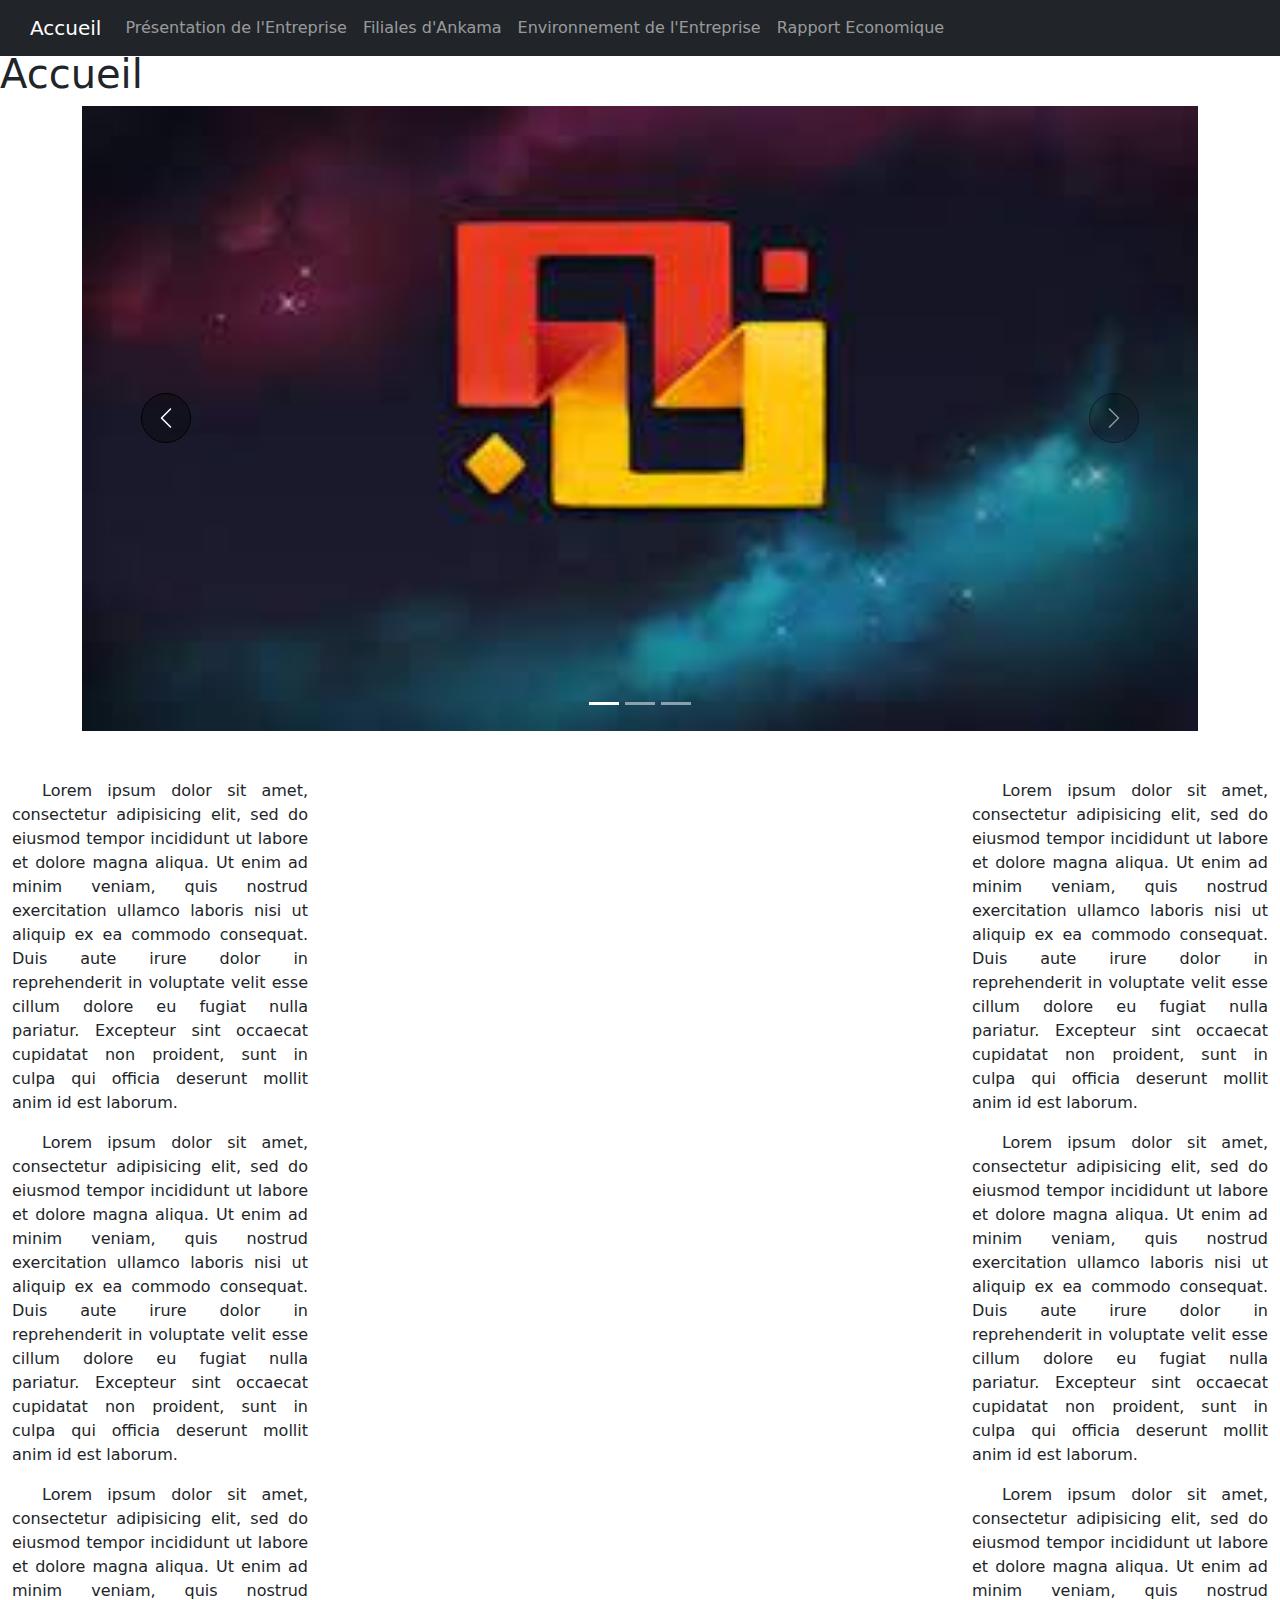
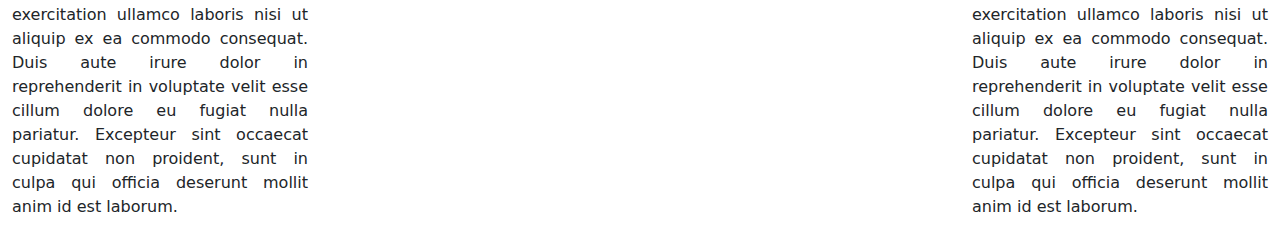
==== index.html @ e13b06f6 "Merge branch 'main' of https://github.com/VillerotJustin/SAE_S1.06-A1 into main" ====
<!DOCTYPE html>
<html lang="fr">
  <head>
    <meta charset="utf-8">
    <title>Ankama</title>
    <link rel="stylesheet" href="https://cdn.jsdelivr.net/npm/bootstrap-icons@1.5.0/font/bootstrap-icons.css">
    <link rel="icon" type="image/ico" href="Docs/favicon.ico">
    <link href="Docs/bootstrap/css/bootstrap.css" rel="stylesheet">
    <script src="Docs/bootstrap/js/bootstrap.js" integrity="sha384-ka7Sk0Gln4gmtz2MlQnikT1wXgYsOg+OMhuP+IlRH9sENBO0LRn5q+8nbTov4+1p" crossorigin="anonymous"></script>
    <link href="styles.css" rel="stylesheet">
    <meta name="viewport" content="width=device-width, initial-scale=1">
    <script src="https://cdn.jsdelivr.net/npm/bootstrap@5.1.3/dist/js/bootstrap.bundle.min.js" integrity="sha384-ka7Sk0Gln4gmtz2MlQnikT1wXgYsOg+OMhuP+IlRH9sENBO0LRn5q+8nbTov4+1p" crossorigin="anonymous"></script>
    <style>
    .carousel-control-prev{ opacity:1 !important;color:red;}
</style>
  </head>
  <body>
      <nav class="navbar navbar-expand-lg navbar-dark bg-dark fixed-top">
          <a class="navbar-brand homenav" href="index.html">Accueil</a>
          <button class="navbar-toggler" type="button" data-toggle="collapse" data-target="#navbarNav" aria-expanded="false" aria-label="Toggle navigation">
            <span class="navbar-toggler-icon"></span>
          </button>
          <div class="collapse navbar-collapse" id="navbarNavDropdown">
            <ul class="navbar-nav">
              <li class="nav-item active">
                <a class="nav-link" href="Justin.html">Présentation de l'Entreprise</a>
              </li>
              <li class="nav-item">
                <a class="nav-link" href="Nicolas.html">Filiales d'Ankama</a>
              </li>
              <li class="nav-item">
                <a class="nav-link" href="Jarod.html">Environnement de l'Entreprise</a>
              </li>
              <li class="nav-item">
                <a class="nav-link" href="Simon.html">Rapport Economique</a>
              </li>
            </ul>
          </div>
        </nav>
        <div class="top">
            <h1>Accueil</h1>
            <div class="container">
            <div id="carouselExampleIndicators" class="carousel slide" data-bs-ride="carousel">
              <div class="carousel-indicators">
                <button type="button" data-bs-target="#carouselExampleIndicators" data-bs-slide-to="0" class="active" aria-current="true" aria-label="Slide 1"></button>
                <button type="button" data-bs-target="#carouselExampleIndicators" data-bs-slide-to="1" aria-label="Slide 2"></button>
                <button type="button" data-bs-target="#carouselExampleIndicators" data-bs-slide-to="2" aria-label="Slide 3"></button>
              </div>
              <div class="carousel-inner">
                <div class="carousel-item active">
                  <img src="Docs/Logo_Ankama.jpg" alt="logo Ankama" class="d-block w-100">
                </div>
                <div class="carousel-item">
                  <img src="Docs/Logo_Wakfu.jpg" alt="wakfu"class="d-block w-100">
                </div>
                <div class="carousel-item">
                  <img src="Docs/image_top.jpg" alt="Dofus" class="d-block w-100">
                </div>
              </div>
              <button class="carousel-control-prev" type="button" data-bs-target="#carouselExampleIndicators" data-bs-slide="prev">
                <span class="carousel-control-prev-icon" aria-hidden="true"></span>
                <span class="visually-hidden bg">Previous</span>
              </button>
              <button class="carousel-control-next" type="button" data-bs-target="#carouselExampleIndicators" data-bs-slide="next">
                <span class="carousel-control-next-icon" aria-hidden="true"></span>
                <span class="visually-hidden">Next</span>
              </button>
            </div>
          </div>
        </div>
        <div class="container-xxl">
          <div class="row mt-5">
            <div class="col-3">
              <div>
              <p>Lorem ipsum dolor sit amet, consectetur adipisicing elit, sed do eiusmod
                tempor incididunt ut labore et dolore magna aliqua. Ut enim ad minim veniam,
                quis nostrud exercitation ullamco laboris nisi ut aliquip ex ea commodo
                consequat. Duis aute irure dolor in reprehenderit in voluptate velit esse
                cillum dolore eu fugiat nulla pariatur. Excepteur sint occaecat cupidatat non
                proident, sunt in culpa qui officia deserunt mollit anim id est laborum.<br></p>
                </div>
                <div>
                <p>Lorem ipsum dolor sit amet, consectetur adipisicing elit, sed do eiusmod
                  tempor incididunt ut labore et dolore magna aliqua. Ut enim ad minim veniam,
                  quis nostrud exercitation ullamco laboris nisi ut aliquip ex ea commodo
                  consequat. Duis aute irure dolor in reprehenderit in voluptate velit esse
                  cillum dolore eu fugiat nulla pariatur. Excepteur sint occaecat cupidatat non
                  proident, sunt in culpa qui officia deserunt mollit anim id est laborum.<br></p>
                  </div>
                  <div>
                  <p>Lorem ipsum dolor sit amet, consectetur adipisicing elit, sed do eiusmod
                    tempor incididunt ut labore et dolore magna aliqua. Ut enim ad minim veniam,
                    quis nostrud exercitation ullamco laboris nisi ut aliquip ex ea commodo
                    consequat. Duis aute irure dolor in reprehenderit in voluptate velit esse
                    cillum dolore eu fugiat nulla pariatur. Excepteur sint occaecat cupidatat non
                    proident, sunt in culpa qui officia deserunt mollit anim id est laborum.</p></div>
                  </div>
              <div class="col-1">
              </div>
              <div class="col-4">
              </div>
              <div class="col-1">
              </div>
              <div class="col-3">
                <div>
                <p>Lorem ipsum dolor sit amet, consectetur adipisicing elit, sed do eiusmod
                  tempor incididunt ut labore et dolore magna aliqua. Ut enim ad minim veniam,
                  quis nostrud exercitation ullamco laboris nisi ut aliquip ex ea commodo
                  consequat. Duis aute irure dolor in reprehenderit in voluptate velit esse
                  cillum dolore eu fugiat nulla pariatur. Excepteur sint occaecat cupidatat non
                  proident, sunt in culpa qui officia deserunt mollit anim id est laborum.<br></p>
                </div>
                <div>
                  <p>Lorem ipsum dolor sit amet, consectetur adipisicing elit, sed do eiusmod
                    tempor incididunt ut labore et dolore magna aliqua. Ut enim ad minim veniam,
                    quis nostrud exercitation ullamco laboris nisi ut aliquip ex ea commodo
                    consequat. Duis aute irure dolor in reprehenderit in voluptate velit esse
                    cillum dolore eu fugiat nulla pariatur. Excepteur sint occaecat cupidatat non
                    proident, sunt in culpa qui officia deserunt mollit anim id est laborum.</p>
                  </div>
                  <div>
                    <p>Lorem ipsum dolor sit amet, consectetur adipisicing elit, sed do eiusmod
                      tempor incididunt ut labore et dolore magna aliqua. Ut enim ad minim veniam,
                      quis nostrud exercitation ullamco laboris nisi ut aliquip ex ea commodo
                      consequat. Duis aute irure dolor in reprehenderit in voluptate velit esse
                      cillum dolore eu fugiat nulla pariatur. Excepteur sint occaecat cupidatat non
                      proident, sunt in culpa qui officia deserunt mollit anim id est laborum.<br></p>
                    </div>
                  </div>
              </div>
          </div>
  </body>
</html>
---- styles.css ----
p {
	text-align:	justify;
	text-indent: 30px;
}

hr {
	color: black;
	height: 3px;
	padding: 0 4px;
  	margin: $hr-margin-y 0;
  	background-color: currentColor;
  	border: 0;
  	opacity: 1;

}

.pl-1 {
	padding-left: ($spacer * .5) !important;
}

.homenav{
	padding-left: 30px;
}
.citation{
	color: grey;
	border: 1px dashed grey;
	padding: 5px;
}
.italic{
	font-style: italic;
}
.top{
	margin-top: 50px;
}

.lien{
	text-decoration: none;
	transition: 1s;
	color: red;
	border: 3px solid;
}

.lien:hover{
	color: white;
}

.droite{
	text-align: right;
}

.gauche{
	text-align: left;
}

.item {
    display: none;
    position: relative;
    .transition(.4s ease-in-out left);
}	

.carousel-control-prev-icon, .carousel-control-next-icon {
    height: 50px;
    width: 50px;
    outline: black;
    background-color: rgba(0, 0, 0, 0.3);
    background-size: 50%, 50%;
    border-radius: 50%;
    border: 1px solid black;
}

img.displayed {
    display: block;
    margin-left: auto;
    margin-right: auto
	}
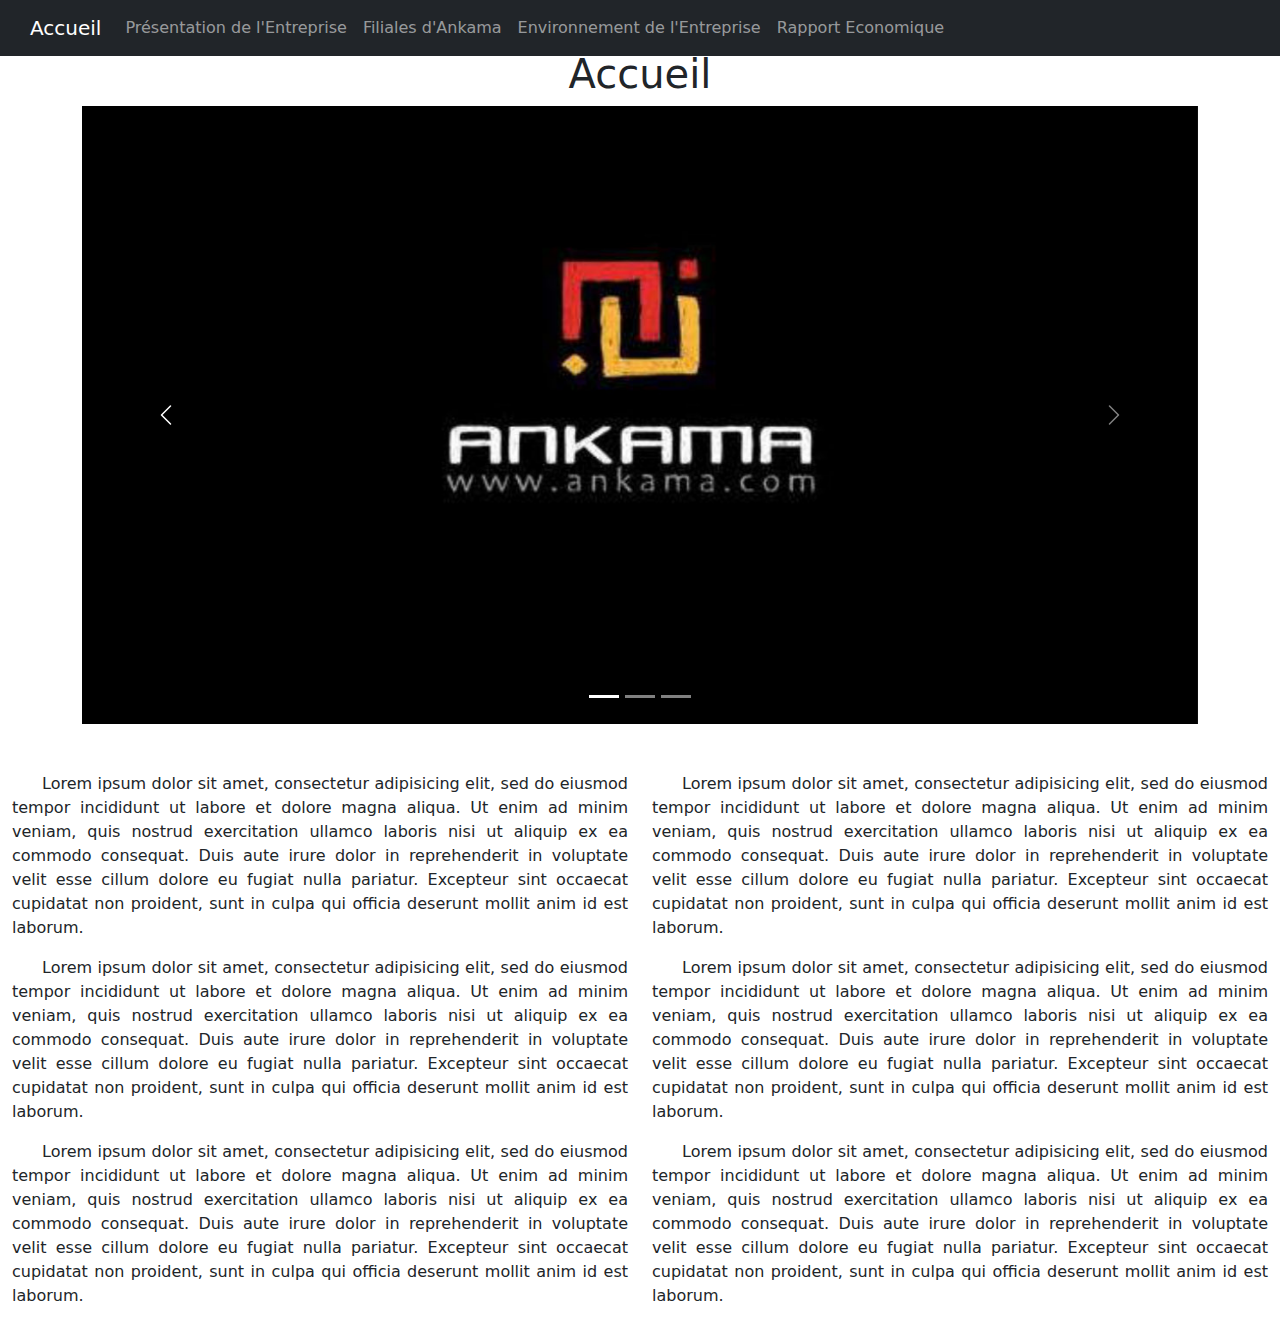
==== commit 1c4ea5e8: "modif" ====
--- a/index.html
+++ b/index.html
@@ -48,13 +48,13 @@
               </div>
               <div class="carousel-inner">
                 <div class="carousel-item active">
-                  <img src="Docs/Logo_Ankama.jpg" alt="logo Ankama" class="d-block w-100">
+                  <img src="Docs/Logo_AnkamaReel.jpg" alt="logo Ankama" class="d-block w-100" height="618">
                 </div>
                 <div class="carousel-item">
-                  <img src="Docs/Logo_Wakfu.jpg" alt="wakfu"class="d-block w-100">
+                  <img src="Docs/Wakfu_Logo.png" alt="wakfu"class="d-block w-100" height="618">
                 </div>
                 <div class="carousel-item">
-                  <img src="Docs/image_top.jpg" alt="Dofus" class="d-block w-100">
+                  <img src="Docs/image_top.jpg" alt="Dofus" class="d-block w-100" height="618">
                 </div>
               </div>
               <button class="carousel-control-prev" type="button" data-bs-target="#carouselExampleIndicators" data-bs-slide="prev">
@@ -70,7 +70,7 @@
         </div>
         <div class="container-xxl">
           <div class="row mt-5">
-            <div class="col-3">
+            <div class="col-6">
               <div>
               <p>Lorem ipsum dolor sit amet, consectetur adipisicing elit, sed do eiusmod
                 tempor incididunt ut labore et dolore magna aliqua. Ut enim ad minim veniam,
@@ -95,13 +95,7 @@
                     cillum dolore eu fugiat nulla pariatur. Excepteur sint occaecat cupidatat non
                     proident, sunt in culpa qui officia deserunt mollit anim id est laborum.</p></div>
                   </div>
-              <div class="col-1">
-              </div>
-              <div class="col-4">
-              </div>
-              <div class="col-1">
-              </div>
-              <div class="col-3">
+              <div class="col-6">
                 <div>
                 <p>Lorem ipsum dolor sit amet, consectetur adipisicing elit, sed do eiusmod
                   tempor incididunt ut labore et dolore magna aliqua. Ut enim ad minim veniam,
--- a/styles.css
+++ b/styles.css
@@ -56,7 +56,7 @@
     display: none;
     position: relative;
     .transition(.4s ease-in-out left);
-}	
+}
 
 .carousel-control-prev-icon, .carousel-control-next-icon {
     height: 50px;
@@ -66,6 +66,7 @@
     background-size: 50%, 50%;
     border-radius: 50%;
     border: 1px solid black;
+<<<<<<< Updated upstream
 }
 
 img.displayed {
@@ -73,3 +74,14 @@
     margin-left: auto;
     margin-right: auto
 	}
+
+.citaion{
+	text-align: center;
+}
+
+h1{
+	text-align: center;
+}
+=======
+}
+>>>>>>> Stashed changes
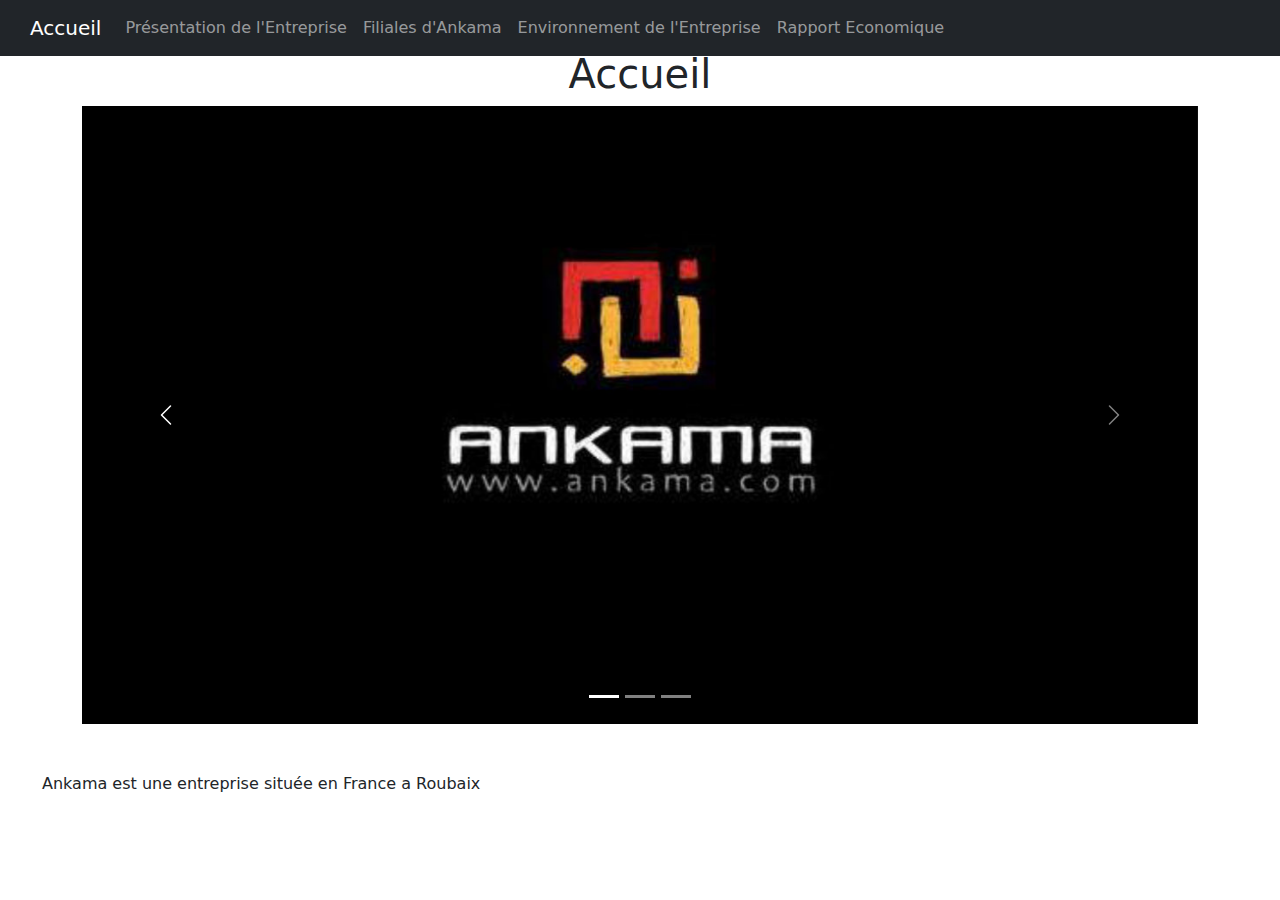
==== commit d03825db: "Update index.html" ====
--- a/index.html
+++ b/index.html
@@ -51,7 +51,7 @@
                   <img src="Docs/Logo_AnkamaReel.jpg" alt="logo Ankama" class="d-block w-100" height="618">
                 </div>
                 <div class="carousel-item">
-                  <img src="Docs/Wakfu_Logo.png" alt="wakfu"class="d-block w-100" height="618">
+                  <img src="Docs/Wakfu_Logo.png" alt="wakfu" class="d-block w-100" height="618">
                 </div>
                 <div class="carousel-item">
                   <img src="Docs/image_top.jpg" alt="Dofus" class="d-block w-100" height="618">
@@ -72,56 +72,10 @@
           <div class="row mt-5">
             <div class="col-6">
               <div>
-              <p>Lorem ipsum dolor sit amet, consectetur adipisicing elit, sed do eiusmod
-                tempor incididunt ut labore et dolore magna aliqua. Ut enim ad minim veniam,
-                quis nostrud exercitation ullamco laboris nisi ut aliquip ex ea commodo
-                consequat. Duis aute irure dolor in reprehenderit in voluptate velit esse
-                cillum dolore eu fugiat nulla pariatur. Excepteur sint occaecat cupidatat non
-                proident, sunt in culpa qui officia deserunt mollit anim id est laborum.<br></p>
+              <p>Ankama est une entreprise située en France a Roubaix<br></p>
                 </div>
-                <div>
-                <p>Lorem ipsum dolor sit amet, consectetur adipisicing elit, sed do eiusmod
-                  tempor incididunt ut labore et dolore magna aliqua. Ut enim ad minim veniam,
-                  quis nostrud exercitation ullamco laboris nisi ut aliquip ex ea commodo
-                  consequat. Duis aute irure dolor in reprehenderit in voluptate velit esse
-                  cillum dolore eu fugiat nulla pariatur. Excepteur sint occaecat cupidatat non
-                  proident, sunt in culpa qui officia deserunt mollit anim id est laborum.<br></p>
-                  </div>
-                  <div>
-                  <p>Lorem ipsum dolor sit amet, consectetur adipisicing elit, sed do eiusmod
-                    tempor incididunt ut labore et dolore magna aliqua. Ut enim ad minim veniam,
-                    quis nostrud exercitation ullamco laboris nisi ut aliquip ex ea commodo
-                    consequat. Duis aute irure dolor in reprehenderit in voluptate velit esse
-                    cillum dolore eu fugiat nulla pariatur. Excepteur sint occaecat cupidatat non
-                    proident, sunt in culpa qui officia deserunt mollit anim id est laborum.</p></div>
-                  </div>
-              <div class="col-6">
-                <div>
-                <p>Lorem ipsum dolor sit amet, consectetur adipisicing elit, sed do eiusmod
-                  tempor incididunt ut labore et dolore magna aliqua. Ut enim ad minim veniam,
-                  quis nostrud exercitation ullamco laboris nisi ut aliquip ex ea commodo
-                  consequat. Duis aute irure dolor in reprehenderit in voluptate velit esse
-                  cillum dolore eu fugiat nulla pariatur. Excepteur sint occaecat cupidatat non
-                  proident, sunt in culpa qui officia deserunt mollit anim id est laborum.<br></p>
-                </div>
-                <div>
-                  <p>Lorem ipsum dolor sit amet, consectetur adipisicing elit, sed do eiusmod
-                    tempor incididunt ut labore et dolore magna aliqua. Ut enim ad minim veniam,
-                    quis nostrud exercitation ullamco laboris nisi ut aliquip ex ea commodo
-                    consequat. Duis aute irure dolor in reprehenderit in voluptate velit esse
-                    cillum dolore eu fugiat nulla pariatur. Excepteur sint occaecat cupidatat non
-                    proident, sunt in culpa qui officia deserunt mollit anim id est laborum.</p>
-                  </div>
-                  <div>
-                    <p>Lorem ipsum dolor sit amet, consectetur adipisicing elit, sed do eiusmod
-                      tempor incididunt ut labore et dolore magna aliqua. Ut enim ad minim veniam,
-                      quis nostrud exercitation ullamco laboris nisi ut aliquip ex ea commodo
-                      consequat. Duis aute irure dolor in reprehenderit in voluptate velit esse
-                      cillum dolore eu fugiat nulla pariatur. Excepteur sint occaecat cupidatat non
-                      proident, sunt in culpa qui officia deserunt mollit anim id est laborum.<br></p>
-                    </div>
-                  </div>
-              </div>
+            </div>
           </div>
+      </div>
   </body>
 </html>
--- a/styles.css
+++ b/styles.css
@@ -82,6 +82,3 @@
 h1{
 	text-align: center;
 }
-=======
-}
->>>>>>> Stashed changes
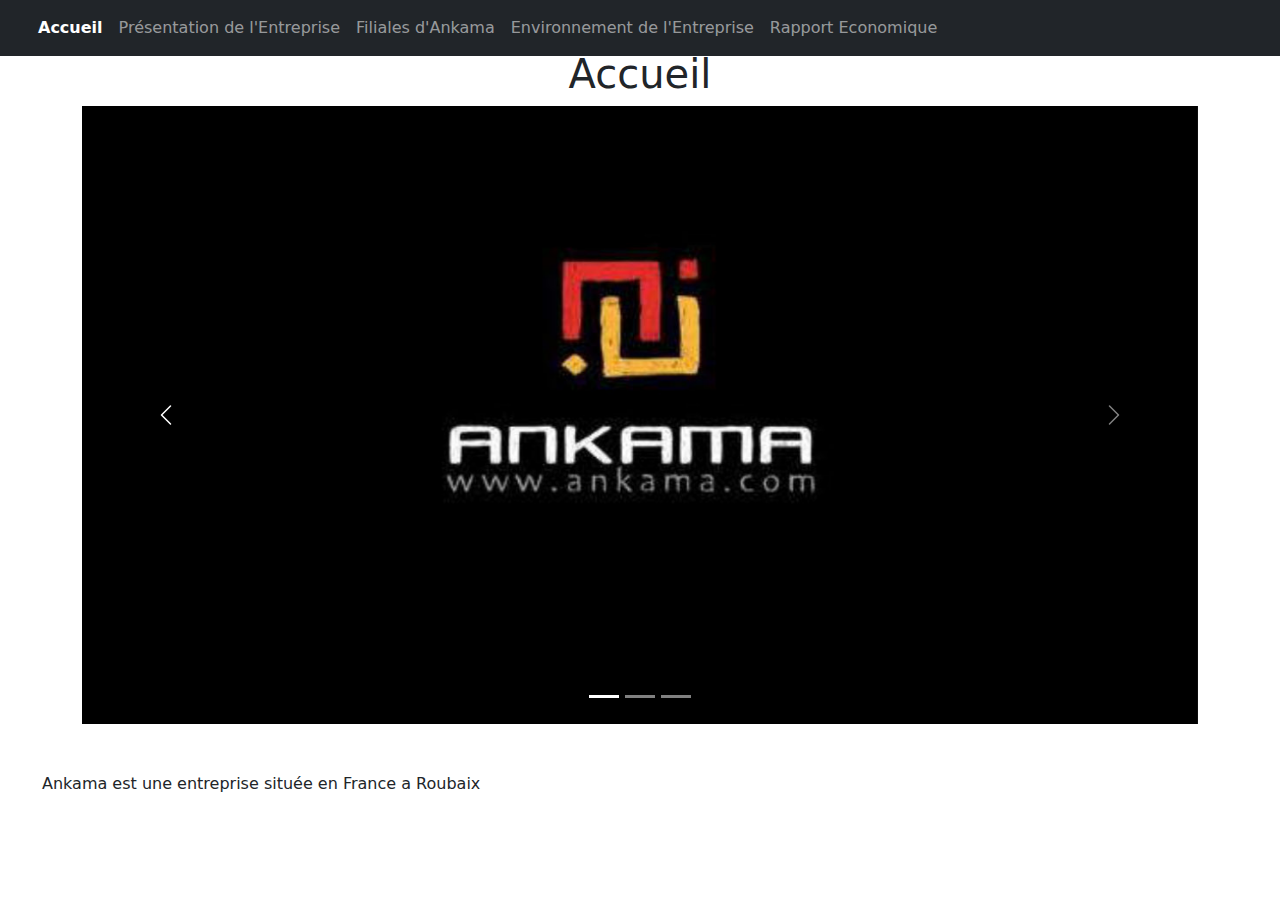
==== commit 8d3cf149: "update navbar" ====
--- a/index.html
+++ b/index.html
@@ -15,28 +15,25 @@
 </style>
   </head>
   <body>
-      <nav class="navbar navbar-expand-lg navbar-dark bg-dark fixed-top">
-          <a class="navbar-brand homenav" href="index.html">Accueil</a>
-          <button class="navbar-toggler" type="button" data-toggle="collapse" data-target="#navbarNav" aria-expanded="false" aria-label="Toggle navigation">
-            <span class="navbar-toggler-icon"></span>
-          </button>
-          <div class="collapse navbar-collapse" id="navbarNavDropdown">
-            <ul class="navbar-nav">
-              <li class="nav-item active">
-                <a class="nav-link" href="Justin.html">Présentation de l'Entreprise</a>
-              </li>
-              <li class="nav-item">
-                <a class="nav-link" href="Nicolas.html">Filiales d'Ankama</a>
-              </li>
-              <li class="nav-item">
-                <a class="nav-link" href="Jarod.html">Environnement de l'Entreprise</a>
-              </li>
-              <li class="nav-item">
-                <a class="nav-link" href="Simon.html">Rapport Economique</a>
-              </li>
-            </ul>
-          </div>
-        </nav>
+    <nav class="navbar navbar-expand-lg navbar-dark bg-dark fixed-top">
+      <ul class="navbar-nav homenav">
+        <li class="nav-item">
+          <strong><a class="nav-link text-white" href="index.html">Accueil</a></strong>
+        </li>
+        <li class="nav-item">
+          <a class="nav-link" href="Justin.html">Présentation de l'Entreprise</a>
+        </li>
+        <li class="nav-item">
+          <a class="nav-link" href="Nicolas.html">Filiales d'Ankama</a>
+        </li>
+        <li class="nav-item">
+          <a class="nav-link" href="Jarod.html">Environnement de l'Entreprise</a>
+        </li>
+        <li class="nav-item">
+          <a class="nav-link" href="Simon.html">Rapport Economique</a>
+        </li>
+      </ul>
+    </nav>
         <div class="top">
             <h1>Accueil</h1>
             <div class="container">
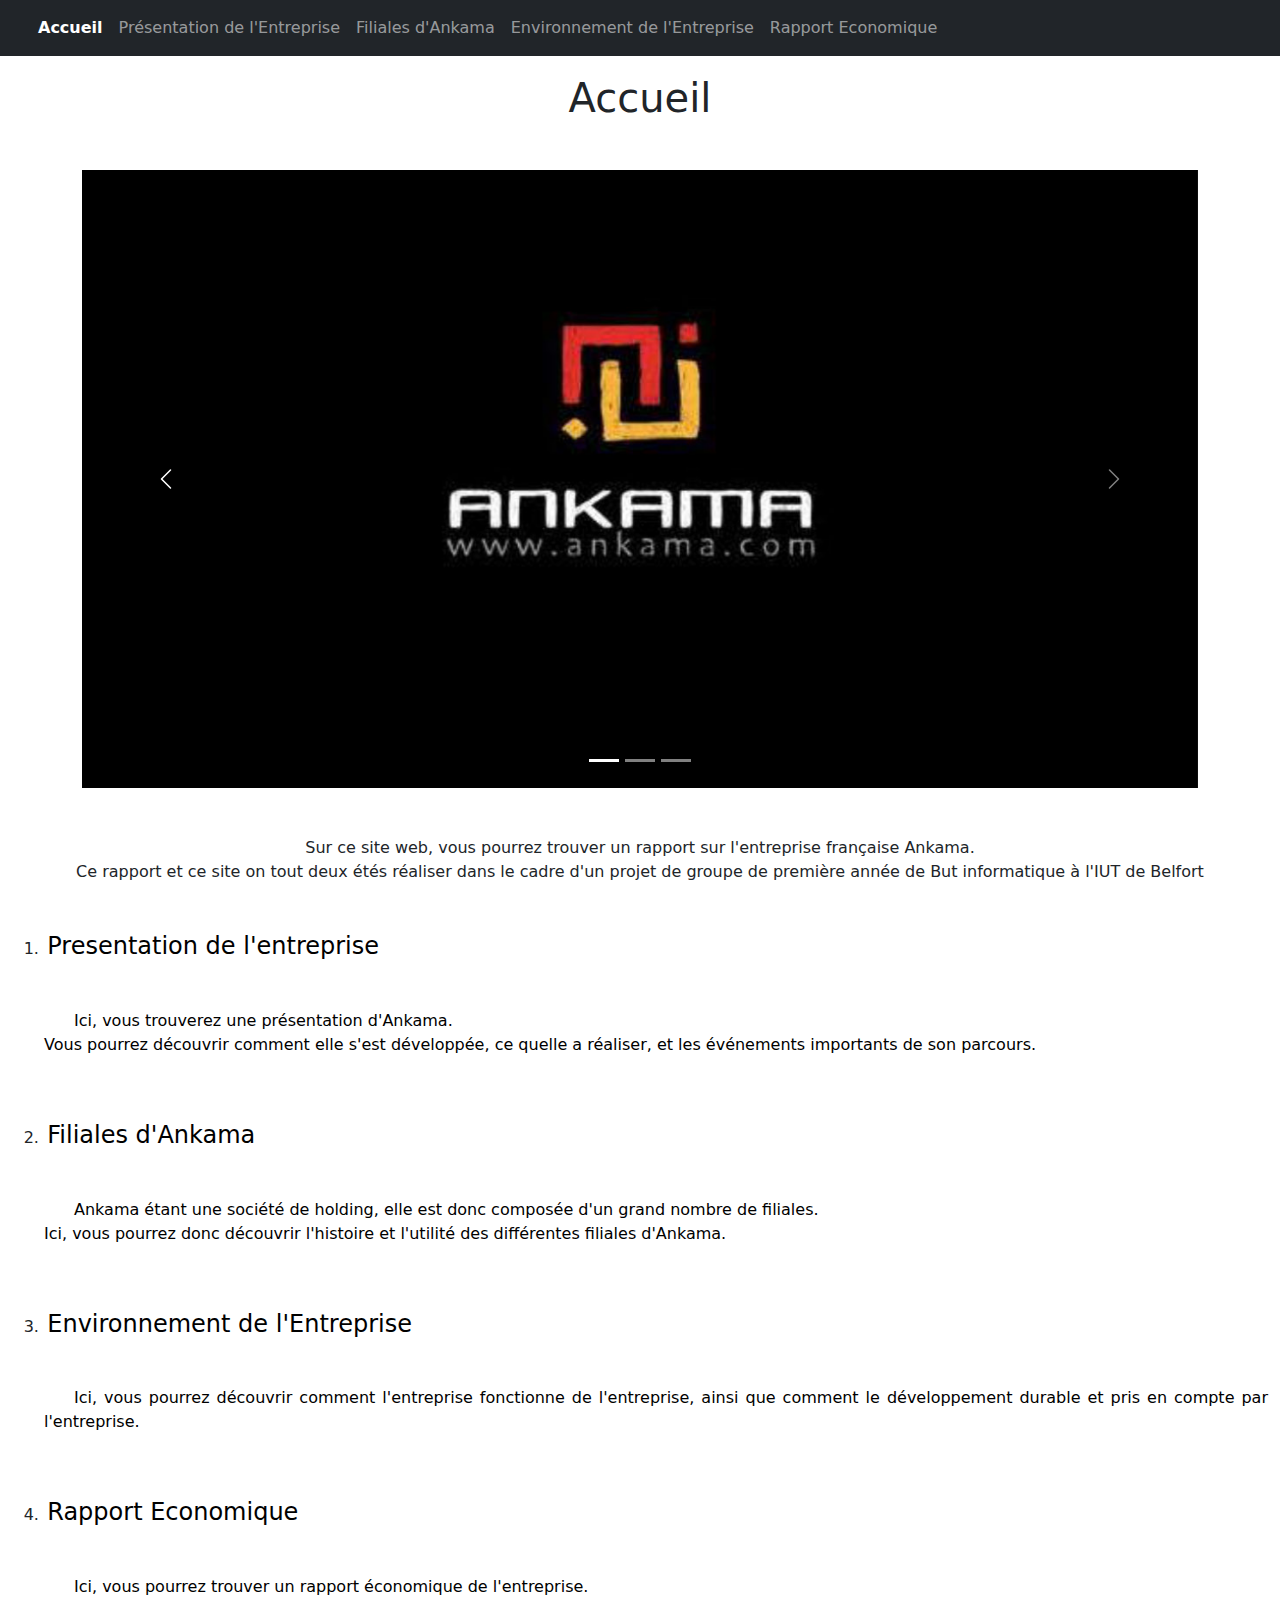
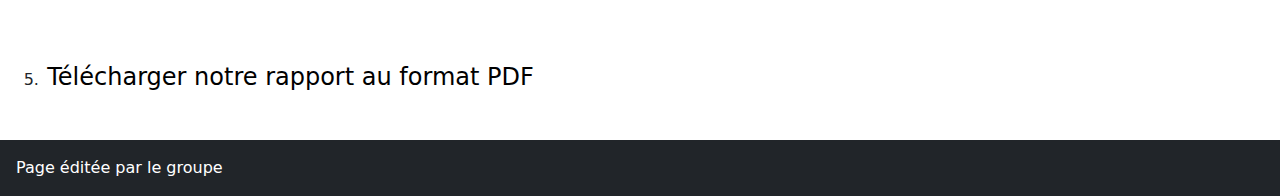
==== commit c247cf22: "Index.html" ====
--- a/index.html
+++ b/index.html
@@ -35,7 +35,8 @@
       </ul>
     </nav>
         <div class="top">
-            <h1>Accueil</h1>
+          <br>
+            <h1 class="mb-5">Accueil</h1>
             <div class="container">
             <div id="carouselExampleIndicators" class="carousel slide" data-bs-ride="carousel">
               <div class="carousel-indicators">
@@ -66,13 +67,90 @@
           </div>
         </div>
         <div class="container-xxl">
-          <div class="row mt-5">
-            <div class="col-6">
-              <div>
-              <p>Ankama est une entreprise située en France a Roubaix<br></p>
-                </div>
+          <div class="row mt-5"></div>
+            <div class="teamcenter">
+              Sur ce site web, vous pourrez trouver un rapport sur l'entreprise française Ankama.<br>
+              Ce rapport et ce site on tout deux étés réaliser dans le cadre d'un projet de groupe de première année de But informatique à l'IUT de Belfort
+            
             </div>
-          </div>
+
+
+          <ol>
+            <li>
+              <a class="lienAc" href="Justin.html">
+              <h4 class="row mt-5">
+                &nbsp; Presentation de l'entreprise
+              </h4>
+              <div class="row mt-5">
+                <p>
+                  Ici, vous trouverez une présentation d'Ankama. <br>
+                  Vous pourrez découvrir comment elle s'est développée, ce quelle a réaliser, et les événements importants de son parcours.
+                </p>
+              </div>
+              </a>
+            </li>
+              
+            <li>
+              <a href="Nicolas.html" class="lienAc">
+              <h4 class="row mt-5">
+                &nbsp; Filiales d'Ankama
+              </h4>
+              <div class="row mt-5">
+                <p>
+                  Ankama étant une société de holding, elle est donc composée d'un grand nombre de filiales.<br>
+                  Ici, vous pourrez donc découvrir l'histoire et l'utilité des différentes filiales d'Ankama.
+                </p>
+              </div>
+              </a>
+            </li>
+
+            <li>
+              <a class="lienAc" href="Jarod.html">
+              <h4 class="row mt-5">
+                &nbsp; Environnement de l'Entreprise
+              </h4>
+              <div class="row mt-5">
+                <p>
+                  Ici, vous pourrez découvrir comment l'entreprise fonctionne de l'entreprise, ainsi que comment le développement durable et pris en compte par l'entreprise.
+                  
+                </p>
+              </div>
+              </a>
+            </li>
+            
+            <li>
+              <a class="lienAc" href="Simon.html">
+              <h4 class="row mt-5">
+                &nbsp; Rapport Economique
+              </h4>
+              <div class="row mt-5">
+                <p>
+                  Ici, vous pourrez trouver un rapport économique de l'entreprise.
+                </p>
+              </div>
+              </a>
+            </li>
+
+            <li>
+              <a class="lienAc" href="Docs/Kohler_SAE106_A1_Ankama.pdf" download>
+              <h4 class="row my-5">
+                &nbsp; Télécharger notre rapport au format PDF
+              </h4>
+              </a>
+            </li>
+
+          </ol>
+
+
       </div>
+      <div class="container-fluid">
+      <div class="row">
+        <div class="col-12 p-3 bg-dark text-white">
+          Page éditée par le groupe
+        </div>
+      </div>
+    </div>
+
+    <script src="https://cdn.jsdelivr.net/npm/bootstrap@5.1.3/dist/js/bootstrap.bundle.min.js" integrity="sha384-ka7Sk0Gln4gmtz2MlQnikT1wXgYsOg+OMhuP+IlRH9sENBO0LRn5q+8nbTov4+1p" crossorigin="anonymous"></script>
   </body>
 </html>
--- a/styles.css
+++ b/styles.css
@@ -13,6 +13,10 @@
   	opacity: 1;
 
 }
+.lienAc {
+	color: black;
+	text-decoration: none;
+}
 
 .pl-1 {
 	padding-left: ($spacer * .5) !important;
@@ -25,6 +29,7 @@
 	color: grey;
 	border: 1px dashed grey;
 	padding: 5px;
+	text-align: center;
 }
 .italic{
 	font-style: italic;
@@ -66,7 +71,10 @@
     background-size: 50%, 50%;
     border-radius: 50%;
     border: 1px solid black;
-<<<<<<< Updated upstream
+}
+
+.teamcenter {
+	text-align: center;
 }
 
 img.displayed {
@@ -75,10 +83,6 @@
     margin-right: auto
 	}
 
-.citaion{
-	text-align: center;
-}
-
 h1{
 	text-align: center;
 }
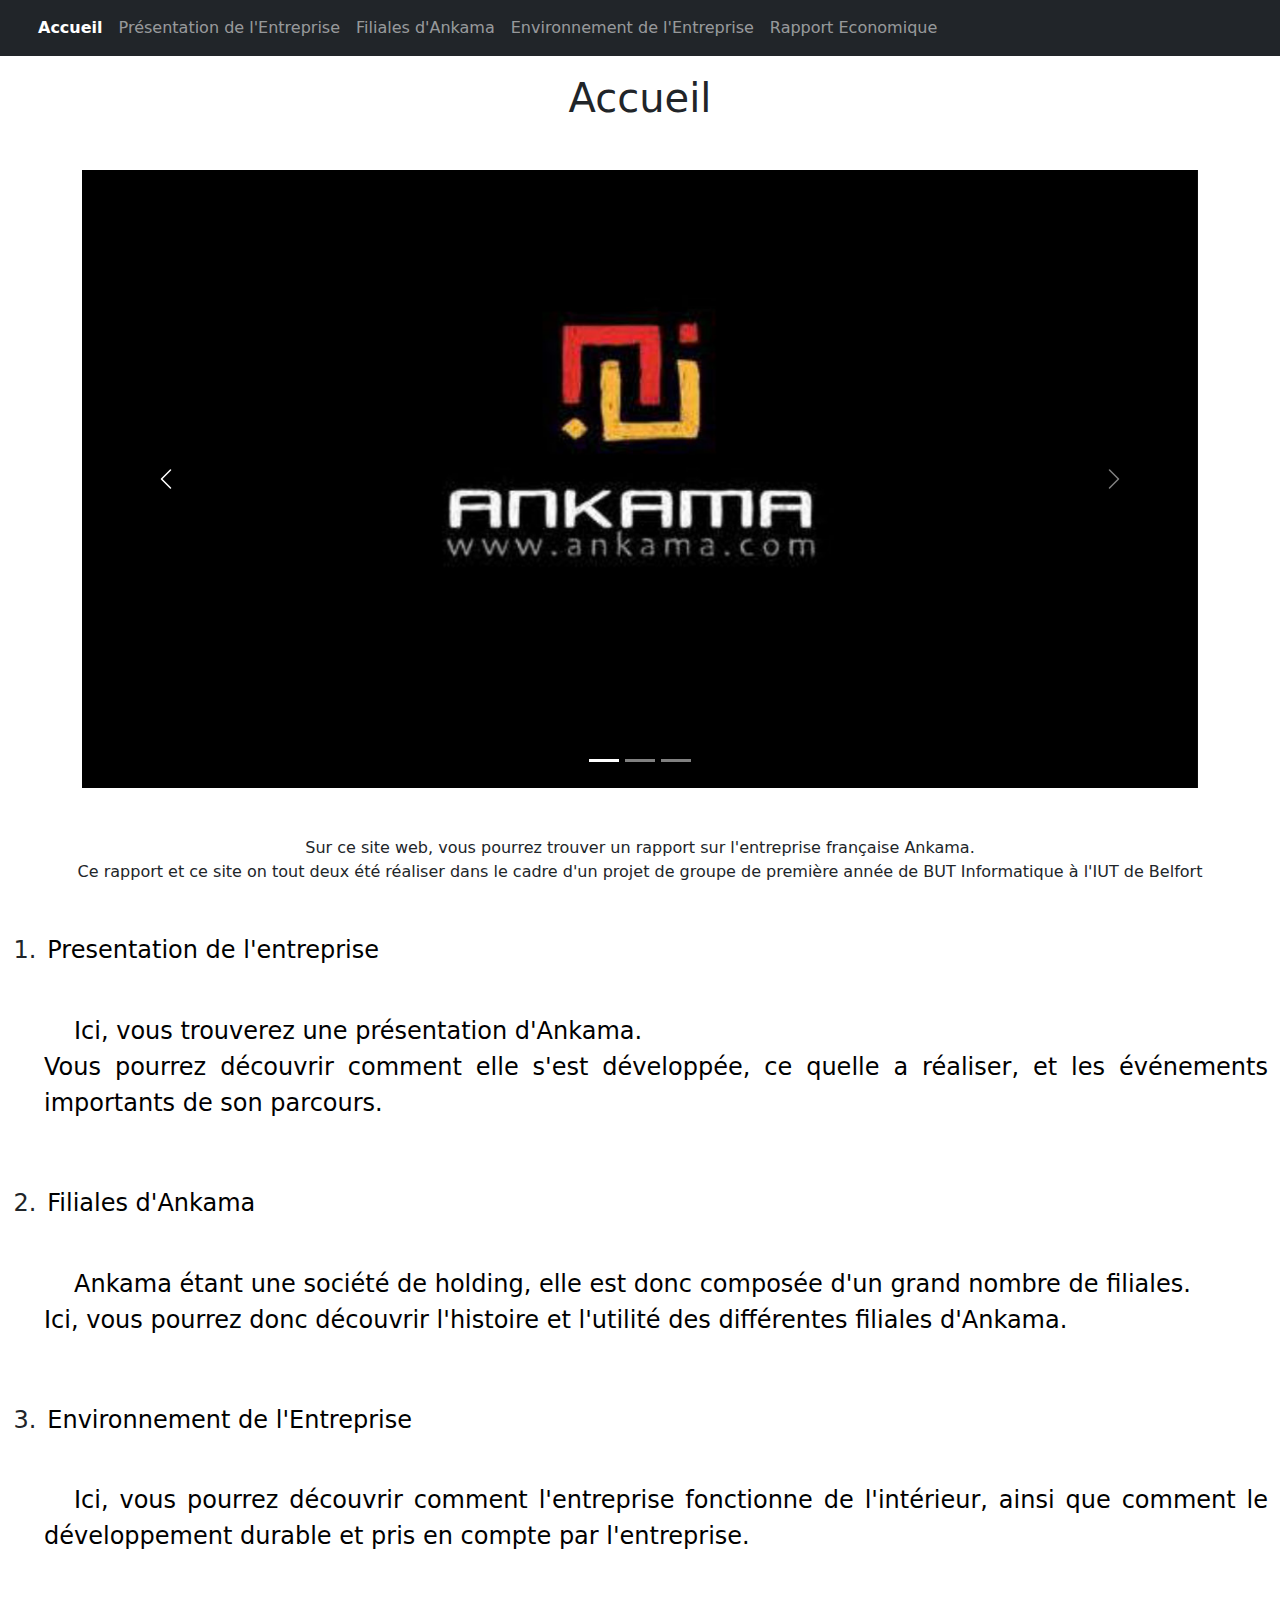
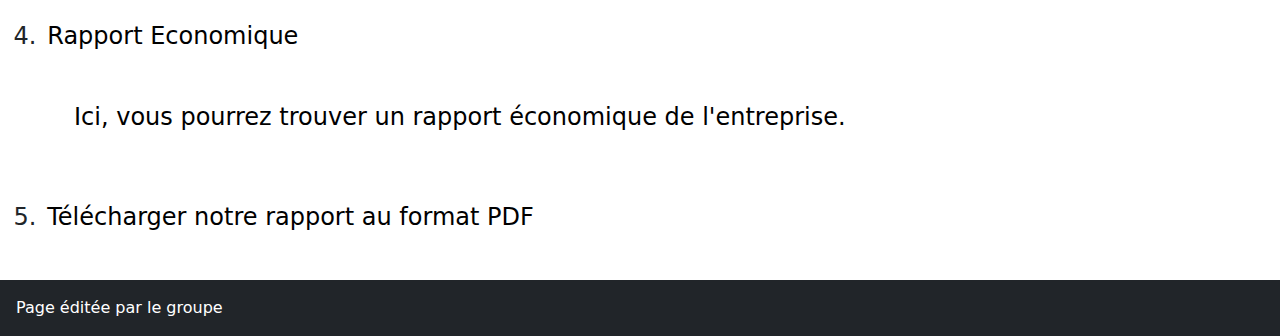
==== commit 1d67b672: "Réparation d'erreurs" ====
--- a/index.html
+++ b/index.html
@@ -70,12 +70,12 @@
           <div class="row mt-5"></div>
             <div class="teamcenter">
               Sur ce site web, vous pourrez trouver un rapport sur l'entreprise française Ankama.<br>
-              Ce rapport et ce site on tout deux étés réaliser dans le cadre d'un projet de groupe de première année de But informatique à l'IUT de Belfort
-            
+              Ce rapport et ce site on tout deux été réaliser dans le cadre d'un projet de groupe de première année de BUT Informatique à l'IUT de Belfort
+
             </div>
 
 
-          <ol>
+          <ol class="ol-1">
             <li>
               <a class="lienAc" href="Justin.html">
               <h4 class="row mt-5">
@@ -89,7 +89,7 @@
               </div>
               </a>
             </li>
-              
+
             <li>
               <a href="Nicolas.html" class="lienAc">
               <h4 class="row mt-5">
@@ -111,13 +111,13 @@
               </h4>
               <div class="row mt-5">
                 <p>
-                  Ici, vous pourrez découvrir comment l'entreprise fonctionne de l'entreprise, ainsi que comment le développement durable et pris en compte par l'entreprise.
-                  
+                  Ici, vous pourrez découvrir comment l'entreprise fonctionne de l'intérieur, ainsi que comment le développement durable et pris en compte par l'entreprise.
+
                 </p>
               </div>
               </a>
             </li>
-            
+
             <li>
               <a class="lienAc" href="Simon.html">
               <h4 class="row mt-5">
--- a/styles.css
+++ b/styles.css
@@ -86,3 +86,7 @@
 h1{
 	text-align: center;
 }
+
+ol{
+	font-size: 1.5rem;
+}
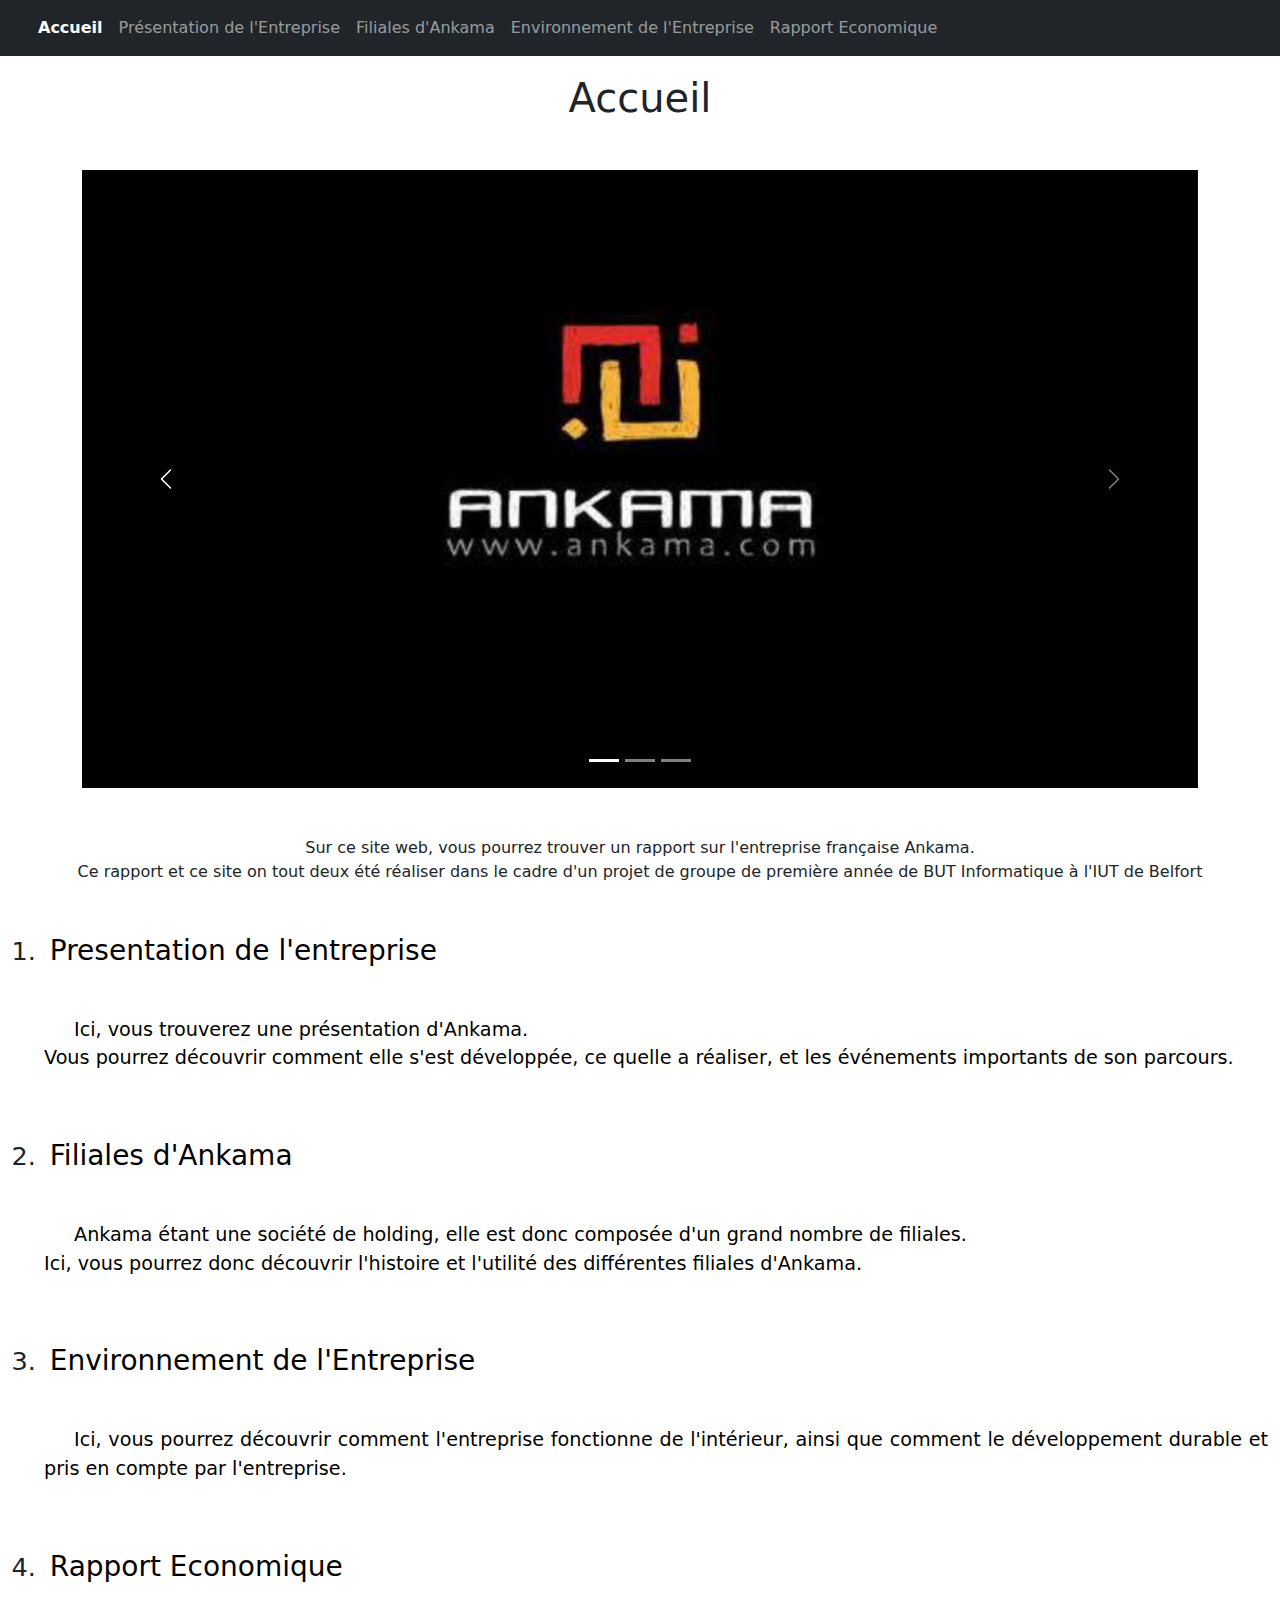
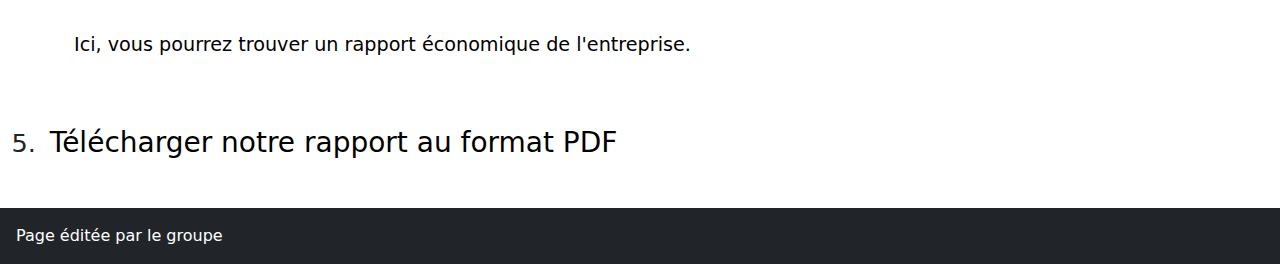
==== commit b52c5089: "Fin du projet" ====
--- a/index.html
+++ b/index.html
@@ -78,9 +78,9 @@
           <ol class="ol-1">
             <li>
               <a class="lienAc" href="Justin.html">
-              <h4 class="row mt-5">
+              <h3 class="row mt-5">
                 &nbsp; Presentation de l'entreprise
-              </h4>
+              </h3>
               <div class="row mt-5">
                 <p>
                   Ici, vous trouverez une présentation d'Ankama. <br>
@@ -92,9 +92,9 @@
 
             <li>
               <a href="Nicolas.html" class="lienAc">
-              <h4 class="row mt-5">
+              <h3 class="row mt-5">
                 &nbsp; Filiales d'Ankama
-              </h4>
+              </h3>
               <div class="row mt-5">
                 <p>
                   Ankama étant une société de holding, elle est donc composée d'un grand nombre de filiales.<br>
@@ -106,9 +106,9 @@
 
             <li>
               <a class="lienAc" href="Jarod.html">
-              <h4 class="row mt-5">
+              <h3 class="row mt-5">
                 &nbsp; Environnement de l'Entreprise
-              </h4>
+              </h3>
               <div class="row mt-5">
                 <p>
                   Ici, vous pourrez découvrir comment l'entreprise fonctionne de l'intérieur, ainsi que comment le développement durable et pris en compte par l'entreprise.
@@ -120,9 +120,9 @@
 
             <li>
               <a class="lienAc" href="Simon.html">
-              <h4 class="row mt-5">
+              <h3 class="row mt-5">
                 &nbsp; Rapport Economique
-              </h4>
+              </h3>
               <div class="row mt-5">
                 <p>
                   Ici, vous pourrez trouver un rapport économique de l'entreprise.
@@ -133,9 +133,9 @@
 
             <li>
               <a class="lienAc" href="Docs/Kohler_SAE106_A1_Ankama.pdf" download>
-              <h4 class="row my-5">
+              <h3 class="row my-5">
                 &nbsp; Télécharger notre rapport au format PDF
-              </h4>
+              </h3>
               </a>
             </li>
 
--- a/styles.css
+++ b/styles.css
@@ -1,13 +1,7 @@
-p {
-	text-align:	justify;
-	text-indent: 30px;
-}
-
 hr {
 	color: black;
 	height: 3px;
 	padding: 0 4px;
-  	margin: $hr-margin-y 0;
   	background-color: currentColor;
   	border: 0;
   	opacity: 1;
@@ -16,10 +10,6 @@
 .lienAc {
 	color: black;
 	text-decoration: none;
-}
-
-.pl-1 {
-	padding-left: ($spacer * .5) !important;
 }
 
 .homenav{
@@ -60,7 +50,6 @@
 .item {
     display: none;
     position: relative;
-    .transition(.4s ease-in-out left);
 }
 
 .carousel-control-prev-icon, .carousel-control-next-icon {
@@ -88,5 +77,15 @@
 }
 
 ol{
-	font-size: 1.5rem;
+	font-size: 1.6rem;
 }
+
+.petit{
+	font-size: 1.3rem;
+}
+
+p{
+	font-size: 1.2rem;
+	text-align:	justify;
+	text-indent: 30px;
+}
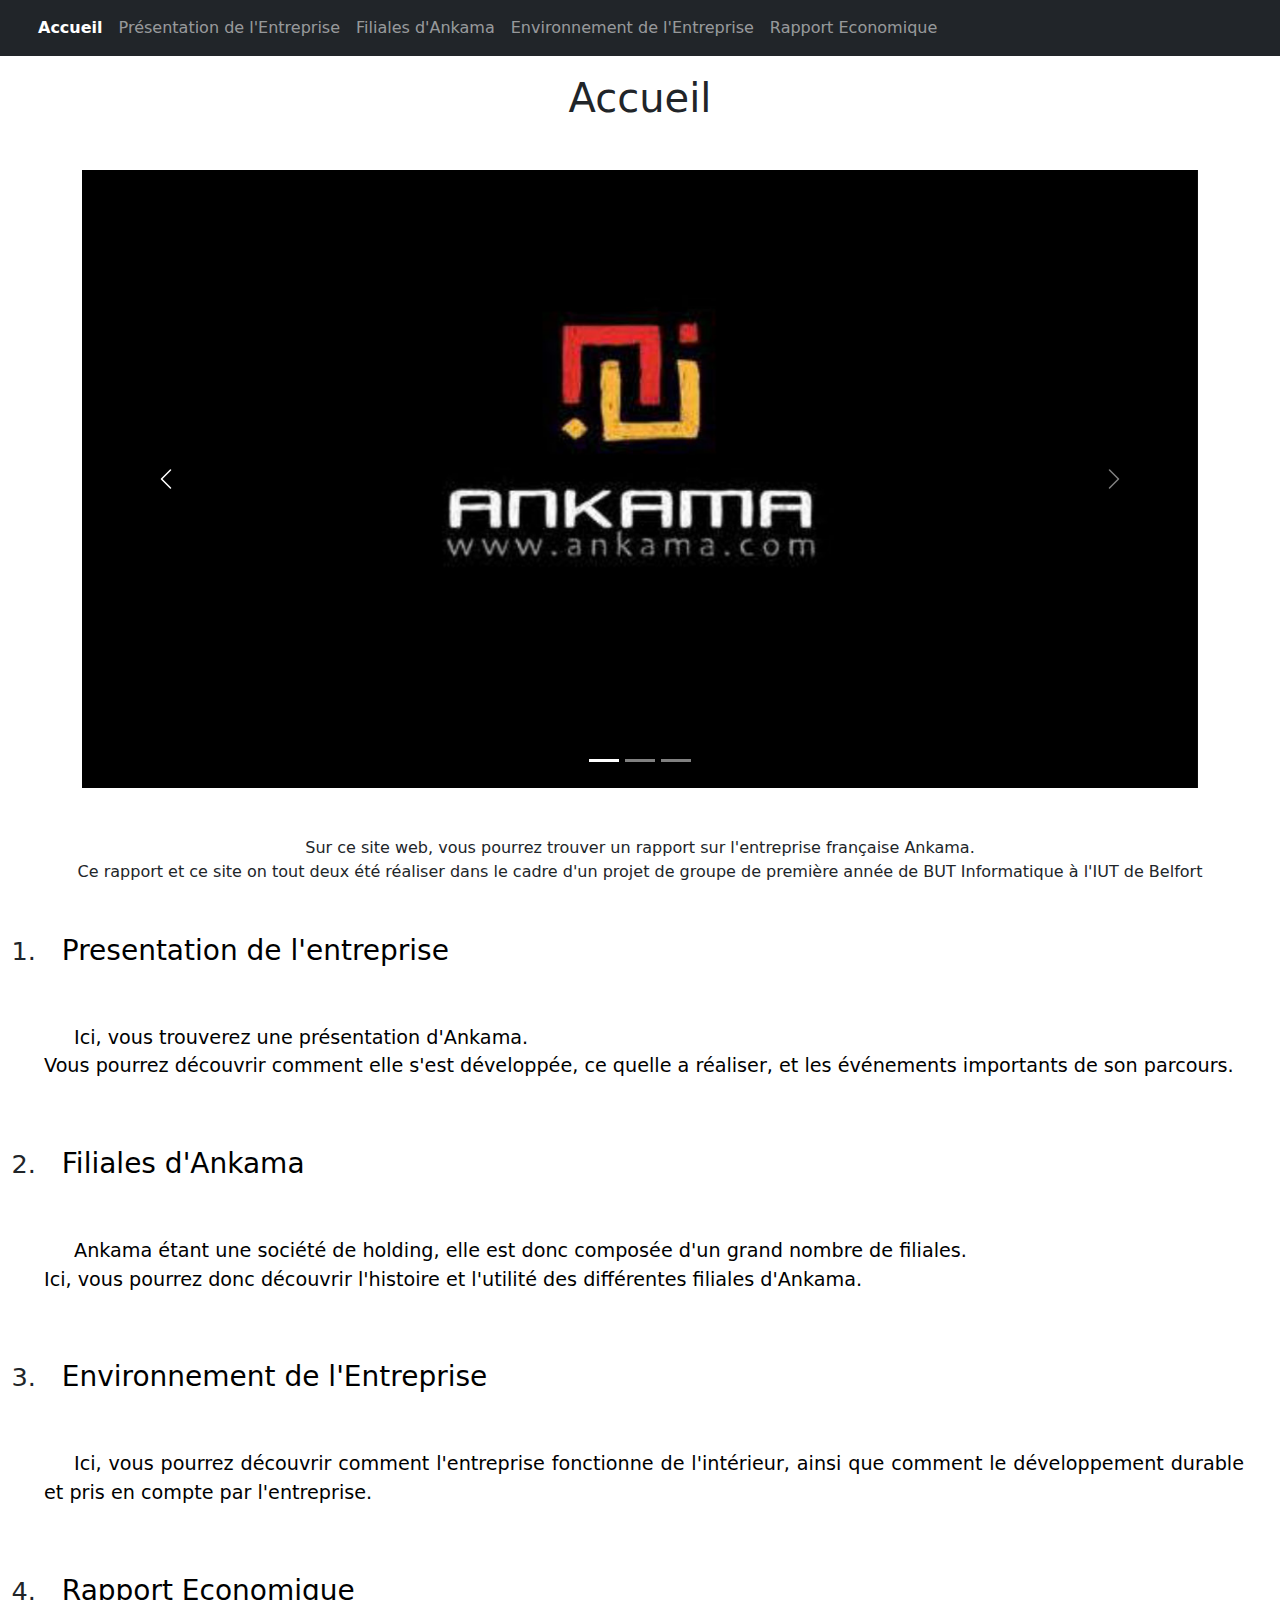
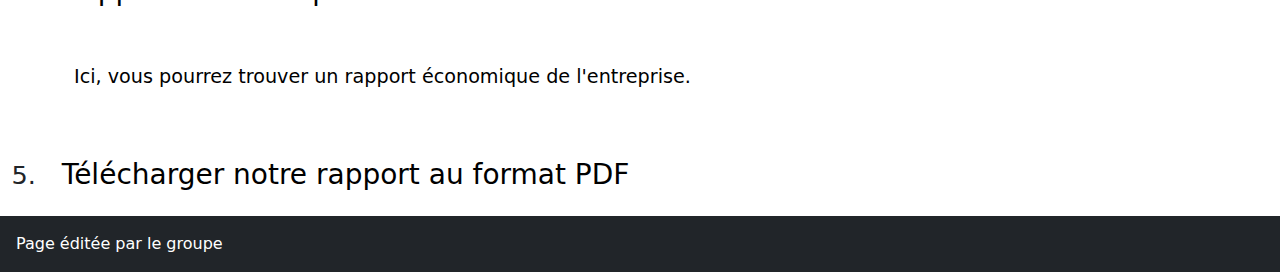
==== commit 4b8ca06e: "final push" ====
--- a/index.html
+++ b/index.html
@@ -77,8 +77,8 @@
 
           <ol class="ol-1">
             <li>
-              <a class="lienAc" href="Justin.html">
-              <h3 class="row mt-5">
+              <a class="row mt-5 lienAc" href="Justin.html">
+              <h3>
                 &nbsp; Presentation de l'entreprise
               </h3>
               <div class="row mt-5">
@@ -91,8 +91,8 @@
             </li>
 
             <li>
-              <a href="Nicolas.html" class="lienAc">
-              <h3 class="row mt-5">
+              <a href="Nicolas.html" class="row mt-5 lienAc">
+              <h3>
                 &nbsp; Filiales d'Ankama
               </h3>
               <div class="row mt-5">
@@ -105,8 +105,8 @@
             </li>
 
             <li>
-              <a class="lienAc" href="Jarod.html">
-              <h3 class="row mt-5">
+              <a class="row mt-5 lienAc" href="Jarod.html">
+              <h3>
                 &nbsp; Environnement de l'Entreprise
               </h3>
               <div class="row mt-5">
@@ -119,8 +119,8 @@
             </li>
 
             <li>
-              <a class="lienAc" href="Simon.html">
-              <h3 class="row mt-5">
+              <a class="row mt-5 lienAc" href="Simon.html">
+              <h3>
                 &nbsp; Rapport Economique
               </h3>
               <div class="row mt-5">
@@ -132,8 +132,8 @@
             </li>
 
             <li>
-              <a class="lienAc" href="Docs/Kohler_SAE106_A1_Ankama.pdf" download>
-              <h3 class="row my-5">
+              <a class="row mt-5 lienAc" href="Docs/Kohler_SAE106_A1_Ankama.pdf" download>
+              <h3>
                 &nbsp; Télécharger notre rapport au format PDF
               </h3>
               </a>
